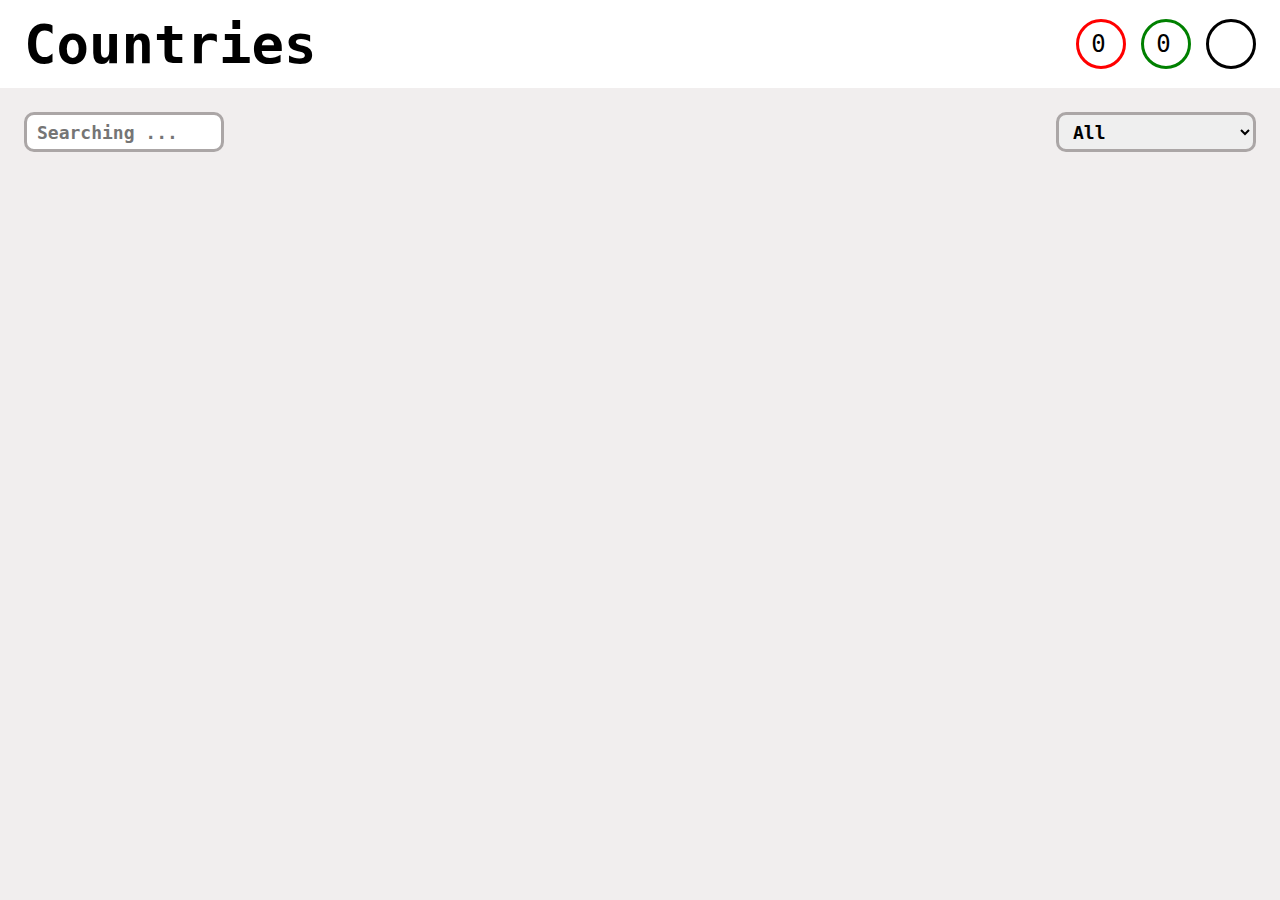
==== index.html @ 76c51d03 "message" ====
<!DOCTYPE html>
<html lang="en">
<head>
    <meta charset="UTF-8">
    <meta name="viewport" content="width=device-width, initial-scale=1.0">
    <title>Document</title>
    <link rel="stylesheet" href="./style/main.css">
</head>
<body>
    <header>
        <div class="countries">Countries</div>
        <div class="btn">
            <button style="display: flex; gap: 5px;font-size: 24px;width: 50px;height: 50px;align-items: center;justify-content: center;border: solid red;">0 <img src="./icon/likes.svg" alt=""></button>
            <button style="display: flex; gap: 5px;font-size: 24px;width: 50px;height: 50px;align-items: center;justify-content: center;border: solid green;">0 <img src="./icon/save.svg" alt=""></button>
            <button style="display: flex; gap: 5px;font-size: 24px;width: 50px;height: 50px;align-items: center;justify-content: center;border: solid black;"> <img src="./icon/dark-mode.svg" alt=""></button>
        </div>
    </header>
    <main>
        <form>
            <input class="search" type="text" placeholder="Searching ... ">
            <select>
                <option>All</option>
                <option>View More</option>

            </select>
        </form>
    </main>

   <script src="./js/app.js"></script>
</body>
</html>
---- style/main.css ----
* {
  padding: 0;
  margin: 0;
  box-sizing: border-box;
  font-family: monospace;
}

body {
  width: 100%;
  height: 100vh;
  background-color: rgb(241, 238, 238);
}
body header {
  display: flex;
  align-items: center;
  max-width: 1280px;
  height: 88px;
  background-color: white;
  margin: auto;
  justify-content: space-between;
  padding-inline: 24px;
  font-size: 54px;
  font-weight: 600;
  margin-block-end: 24px;
  box-shadow: 10px;
}
body header .btn {
  display: flex;
  border-radius: 50%;
  align-items: center;
  gap: 15px;
}
body header .btn button {
  border-radius: 50%;
  cursor: pointer;
  background-color: white;
}
body main {
  max-width: 1280px;
  margin: auto;
}
body main form {
  display: flex;
  justify-content: space-between;
  align-items: center;
  padding-inline: 24px;
}
body main form input {
  width: 200px;
  height: 40px;
  border-radius: 10px;
  border: none;
  font-size: 18px;
  padding-left: 10px;
  font-weight: 600;
  border: solid rgb(171, 166, 166);
}
body main form select {
  width: 200px;
  height: 40px;
  border-radius: 10px;
  border: none;
  font-size: 18px;
  padding-left: 10px;
  font-weight: 600;
  border: solid rgb(171, 166, 166);
}/*# sourceMappingURL=main.css.map */
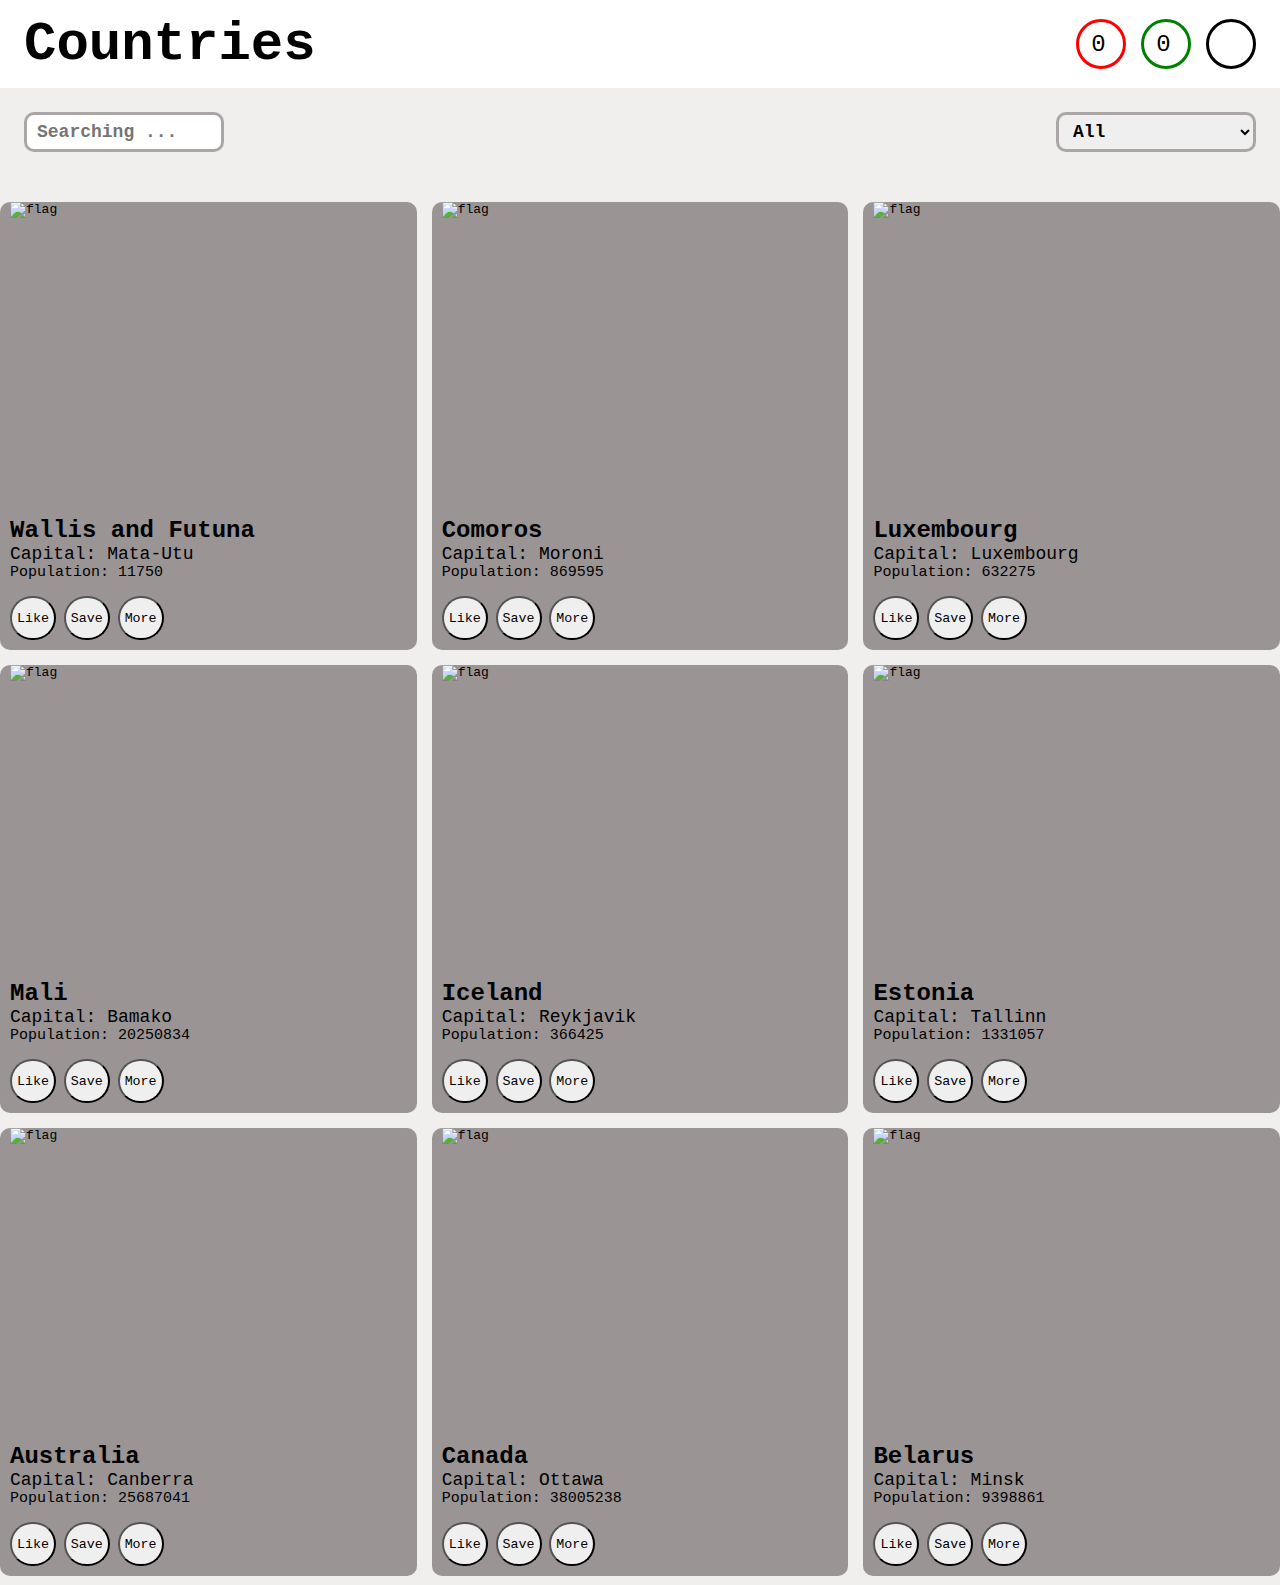
==== commit 4bca612b: "message" ====
--- a/index.html
+++ b/index.html
@@ -18,14 +18,16 @@
     <main>
         <form>
             <input class="search" type="text" placeholder="Searching ... ">
-            <select>
+            <select class="country-select">
                 <option>All</option>
-                <option>View More</option>
-
             </select>
         </form>
     </main>
 
+    <div class="content-list">
+        
+    </div>
+
    <script src="./js/app.js"></script>
 </body>
 </html>--- a/style/main.css
+++ b/style/main.css
@@ -64,4 +64,33 @@
   padding-left: 10px;
   font-weight: 600;
   border: solid rgb(171, 166, 166);
+}
+body .content-list {
+  max-width: 1280px;
+  margin: auto;
+  margin-block-start: 50px;
+}
+body .content-list ul {
+  list-style: none;
+  display: flex;
+  justify-content: space-between;
+  align-items: center;
+  gap: 15px;
+  flex-wrap: wrap;
+}
+body .content-list ul .card {
+  background-color: rgb(154, 148, 148);
+  border-radius: 10px;
+  display: grid;
+  justify-content: flex-start;
+  align-items: center;
+  gap: 15px;
+  padding-inline: 10px;
+  padding-block-end: 10px;
+}
+body .content-list ul .card .btn button {
+  height: 44px;
+  padding: 5px;
+  border-radius: 40px;
+  cursor: pointer;
 }/*# sourceMappingURL=main.css.map */